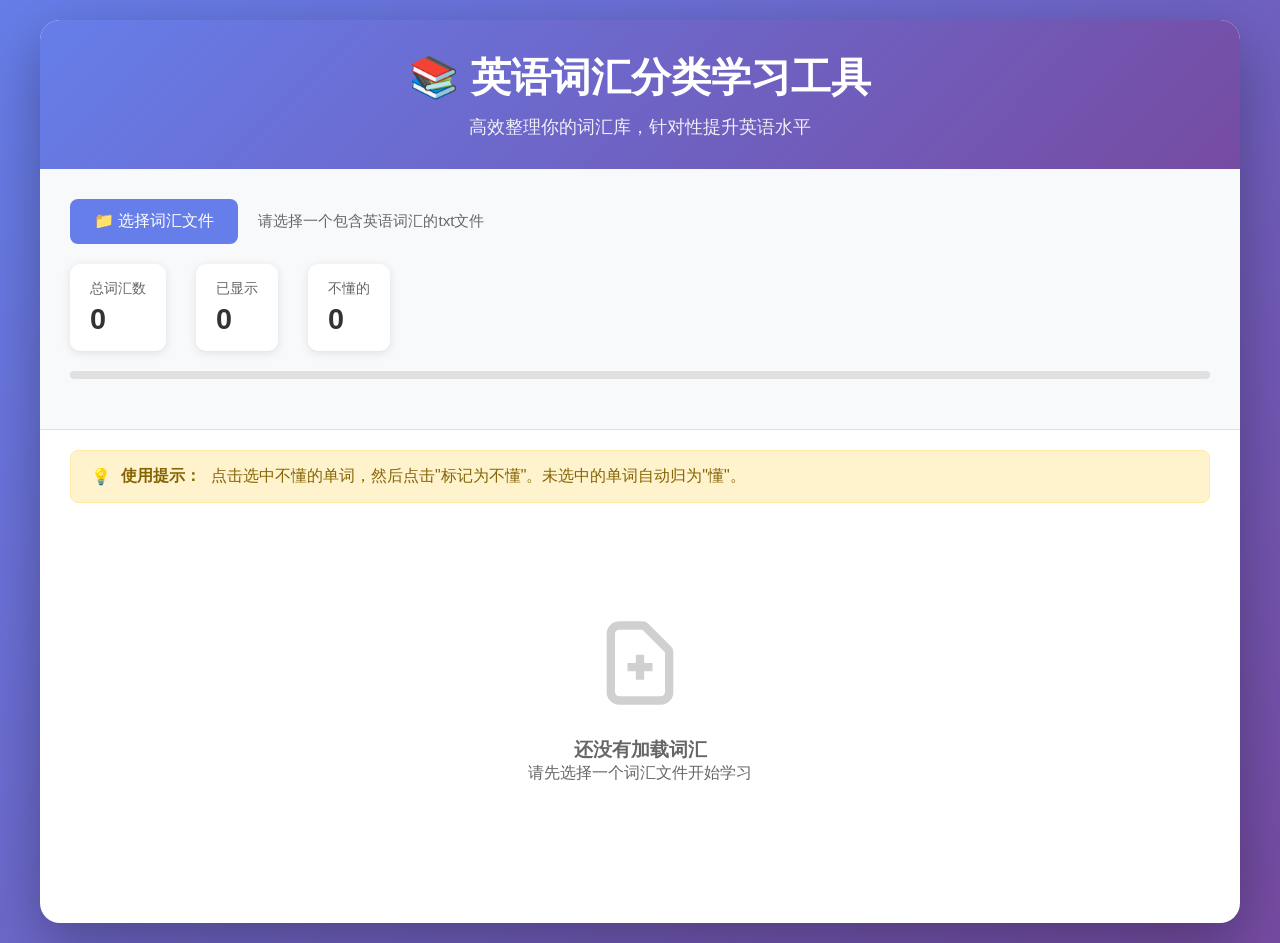
==== index.html @ f89741b5 "init" ====
<!DOCTYPE html>
<html lang="zh-CN">
<head>
    <meta charset="UTF-8">
    <meta name="viewport" content="width=device-width, initial-scale=1.0">
    <title>英语词汇分类学习工具</title>
    <style>
        * {
            margin: 0;
            padding: 0;
            box-sizing: border-box;
        }
        
        body {
            font-family: 'Segoe UI', Tahoma, Geneva, Verdana, sans-serif;
            background: linear-gradient(135deg, #667eea 0%, #764ba2 100%);
            min-height: 100vh;
            padding: 20px;
        }
        
        .container {
            max-width: 1200px;
            margin: 0 auto;
            background: white;
            border-radius: 20px;
            box-shadow: 0 20px 60px rgba(0,0,0,0.3);
            overflow: hidden;
        }
        
        header {
            background: linear-gradient(135deg, #667eea 0%, #764ba2 100%);
            color: white;
            padding: 30px;
            text-align: center;
        }
        
        header h1 {
            font-size: 2.5em;
            margin-bottom: 10px;
        }
        
        header p {
            font-size: 1.1em;
            opacity: 0.9;
        }
        
        .upload-section {
            padding: 30px;
            background: #f8f9fa;
            border-bottom: 1px solid #e0e0e0;
        }
        
        .file-input-wrapper {
            display: flex;
            align-items: center;
            gap: 20px;
            flex-wrap: wrap;
        }
        
        .file-input-label {
            background: #667eea;
            color: white;
            padding: 12px 24px;
            border-radius: 8px;
            cursor: pointer;
            transition: all 0.3s ease;
            font-weight: 500;
        }
        
        .file-input-label:hover {
            background: #5a67d8;
            transform: translateY(-2px);
            box-shadow: 0 5px 15px rgba(102, 126, 234, 0.4);
        }
        
        #fileInput {
            display: none;
        }
        
        .file-info {
            color: #666;
            font-size: 0.95em;
        }
        
        .stats {
            display: flex;
            gap: 30px;
            margin-top: 20px;
            flex-wrap: wrap;
        }
        
        .stat-item {
            background: white;
            padding: 15px 20px;
            border-radius: 10px;
            box-shadow: 0 2px 10px rgba(0,0,0,0.1);
        }
        
        .stat-label {
            color: #666;
            font-size: 0.9em;
            margin-bottom: 5px;
        }
        
        .stat-value {
            font-size: 1.8em;
            font-weight: bold;
            color: #333;
        }
        
        .words-section {
            padding: 30px;
            min-height: 400px;
        }
        
        .words-grid {
            display: grid;
            grid-template-columns: repeat(auto-fill, minmax(200px, 1fr));
            gap: 15px;
            margin-bottom: 30px;
        }
        
        .word-card {
            background: white;
            border: 2px solid #e0e0e0;
            border-radius: 12px;
            padding: 20px;
            cursor: pointer;
            transition: all 0.3s ease;
            text-align: center;
            position: relative;
            overflow: hidden;
        }
        
        .word-card::before {
            content: '';
            position: absolute;
            top: 0;
            left: 0;
            right: 0;
            height: 4px;
            background: linear-gradient(90deg, #dc3545, #c82333);
            transform: scaleX(0);
            transition: transform 0.3s ease;
        }
        
        .word-card:hover {
            transform: translateY(-5px);
            box-shadow: 0 10px 25px rgba(0,0,0,0.15);
        }
        
        .word-card.selected {
            background: linear-gradient(135deg, #dc3545 0%, #c82333 100%);
            color: white;
            border-color: #dc3545;
        }
        
        .word-card.selected::before {
            transform: scaleX(1);
        }
        
        .word-text {
            font-size: 1.3em;
            font-weight: 600;
            margin-bottom: 8px;
        }
        
        .word-index {
            font-size: 0.85em;
            opacity: 0.7;
        }
        
        .controls {
            display: flex;
            gap: 15px;
            justify-content: center;
            flex-wrap: wrap;
            margin-top: 30px;
        }
        
        .btn {
            padding: 12px 30px;
            border: none;
            border-radius: 8px;
            font-size: 1em;
            font-weight: 500;
            cursor: pointer;
            transition: all 0.3s ease;
            display: flex;
            align-items: center;
            gap: 8px;
        }
        
        .btn-danger {
            background: linear-gradient(135deg, #dc3545 0%, #c82333 100%);
            color: white;
        }
        
        .btn-danger:hover {
            transform: translateY(-2px);
            box-shadow: 0 5px 15px rgba(220, 53, 69, 0.4);
        }
        
        .btn-success {
            background: #28a745;
            color: white;
        }
        
        .btn-success:hover {
            background: #218838;
            transform: translateY(-2px);
        }
        
        .btn-info {
            background: #17a2b8;
            color: white;
        }
        
        .btn-info:hover {
            background: #138496;
            transform: translateY(-2px);
        }
        
        .btn:disabled {
            opacity: 0.5;
            cursor: not-allowed;
            transform: none !important;
        }
        
        .progress-bar {
            width: 100%;
            height: 8px;
            background: #e0e0e0;
            border-radius: 4px;
            overflow: hidden;
            margin: 20px 0;
        }
        
        .progress-fill {
            height: 100%;
            background: linear-gradient(90deg, #667eea, #764ba2);
            transition: width 0.3s ease;
        }
        
        .message {
            padding: 15px 20px;
            border-radius: 8px;
            margin: 20px 30px;
            display: none;
            animation: slideIn 0.3s ease;
        }
        
        .message.success {
            background: #d4edda;
            color: #155724;
            border: 1px solid #c3e6cb;
        }
        
        .message.error {
            background: #f8d7da;
            color: #721c24;
            border: 1px solid #f5c6cb;
        }
        
        .message.show {
            display: block;
        }
        
        @keyframes slideIn {
            from {
                opacity: 0;
                transform: translateY(-10px);
            }
            to {
                opacity: 1;
                transform: translateY(0);
            }
        }
        
        .empty-state {
            text-align: center;
            padding: 60px 20px;
            color: #666;
        }
        
        .empty-state svg {
            width: 100px;
            height: 100px;
            margin-bottom: 20px;
            opacity: 0.3;
        }
        
        .instruction-hint {
            background: #fff3cd;
            color: #856404;
            padding: 15px 20px;
            border-radius: 8px;
            margin: 20px 30px;
            border: 1px solid #ffeaa7;
            display: flex;
            align-items: center;
            gap: 10px;
        }
        
        .instruction-hint.hide {
            display: none;
        }
        
        @media (max-width: 768px) {
            .words-grid {
                grid-template-columns: repeat(auto-fill, minmax(150px, 1fr));
            }
            
            header h1 {
                font-size: 2em;
            }
            
            .controls {
                flex-direction: column;
            }
            
            .btn {
                width: 100%;
                justify-content: center;
            }
        }
    </style>
</head>
<body>
    <div class="container">
        <header>
            <h1>📚 英语词汇分类学习工具</h1>
            <p>高效整理你的词汇库，针对性提升英语水平</p>
        </header>
        
        <div class="upload-section">
            <div class="file-input-wrapper">
                <label for="fileInput" class="file-input-label">
                    📁 选择词汇文件
                </label>
                <input type="file" id="fileInput" accept=".txt">
                <span class="file-info" id="fileInfo">请选择一个包含英语词汇的txt文件</span>
            </div>
            
            <div class="stats">
                <div class="stat-item">
                    <div class="stat-label">总词汇数</div>
                    <div class="stat-value" id="totalWords">0</div>
                </div>
                <div class="stat-item">
                    <div class="stat-label">已显示</div>
                    <div class="stat-value" id="displayedWords">0</div>
                </div>
                <div class="stat-item">
                    <div class="stat-label">不懂的</div>
                    <div class="stat-value" id="unknownWords">0</div>
                </div>
            </div>
            
            <div class="progress-bar">
                <div class="progress-fill" id="progressFill" style="width: 0%"></div>
            </div>
        </div>
        
        <div class="instruction-hint" id="instructionHint">
            💡 <strong>使用提示：</strong>点击选中不懂的单词，然后点击"标记为不懂"。未选中的单词自动归为"懂"。
        </div>
        
        <div class="message" id="message"></div>
        
        <div class="words-section" id="wordsSection">
            <div class="empty-state" id="emptyState">
                <svg viewBox="0 0 24 24" fill="none" stroke="currentColor" stroke-width="2">
                    <path d="M9 13h6m-3-3v6m5 5H7a2 2 0 01-2-2V5a2 2 0 012-2h5.586a1 1 0 01.707.293l5.414 5.414a1 1 0 01.293.707V19a2 2 0 01-2 2z"/>
                </svg>
                <h3>还没有加载词汇</h3>
                <p>请先选择一个词汇文件开始学习</p>
            </div>
            
            <div class="words-grid" id="wordsGrid" style="display: none;"></div>
            
            <div class="controls" id="controls" style="display: none;">
                <button class="btn btn-danger" id="markUnknown">
                    ✗ 标记为不懂
                </button>
                <button class="btn btn-success" id="nextBatch">
                    → 下一组
                </button>
                <button class="btn btn-info" id="exportNow">
                    💾 立即导出文件
                </button>
            </div>
        </div>
    </div>

    <script>
        class VocabularyClassifier {
            constructor() {
                this.allWords = [];
                this.remainingWords = []; // 未显示的词汇池
                this.displayedWords = []; // 已显示过的词汇
                this.currentBatch = [];
                this.selectedWords = new Set();
                this.unknownWords = []; // 不懂的单词
                this.knownWords = []; // 懂的单词
                this.batchSize = 10;
                
                this.initializeElements();
                this.attachEventListeners();
            }
            
            initializeElements() {
                this.fileInput = document.getElementById('fileInput');
                this.fileInfo = document.getElementById('fileInfo');
                this.totalWordsEl = document.getElementById('totalWords');
                this.displayedWordsEl = document.getElementById('displayedWords');
                this.unknownWordsEl = document.getElementById('unknownWords');
                this.progressFill = document.getElementById('progressFill');
                this.wordsGrid = document.getElementById('wordsGrid');
                this.emptyState = document.getElementById('emptyState');
                this.controls = document.getElementById('controls');
                this.message = document.getElementById('message');
                this.instructionHint = document.getElementById('instructionHint');
                
                this.markUnknownBtn = document.getElementById('markUnknown');
                this.nextBatchBtn = document.getElementById('nextBatch');
                this.exportNowBtn = document.getElementById('exportNow');
            }
            
            attachEventListeners() {
                this.fileInput.addEventListener('change', (e) => this.handleFileUpload(e));
                this.markUnknownBtn.addEventListener('click', () => this.markWordsAsUnknown());
                this.nextBatchBtn.addEventListener('click', () => this.skipCurrentBatch());
                this.exportNowBtn.addEventListener('click', () => this.exportCurrentProgress());
            }
            
            // Fisher-Yates 洗牌算法
            shuffleArray(array) {
                const shuffled = [...array];
                for (let i = shuffled.length - 1; i > 0; i--) {
                    const j = Math.floor(Math.random() * (i + 1));
                    [shuffled[i], shuffled[j]] = [shuffled[j], shuffled[i]];
                }
                return shuffled;
            }
            
            async handleFileUpload(event) {
                const file = event.target.files[0];
                if (!file) return;
                
                if (!file.name.endsWith('.txt')) {
                    this.showMessage('请选择txt格式的文件', 'error');
                    return;
                }
                
                try {
                    const text = await file.text();
                    const words = text.split('\n')
                        .map(word => word.trim())
                        .filter(word => word.length > 0);
                    
                    if (words.length === 0) {
                        this.showMessage('文件中没有找到有效的词汇', 'error');
                        return;
                    }
                    
                    this.allWords = words;
                    // 初始化时打乱所有词汇
                    this.remainingWords = this.shuffleArray(words);
                    this.displayedWords = [];
                    this.knownWords = [];
                    this.unknownWords = [];
                    this.selectedWords.clear();
                    
                    this.fileInfo.textContent = `已加载: ${file.name} (${words.length} 个词汇)`;
                    this.updateStats();
                    this.loadNextBatch();
                    
                    // 显示使用提示
                    this.instructionHint.classList.remove('hide');
                    
                    this.showMessage(`成功加载 ${words.length} 个词汇，已随机排序`, 'success');
                } catch (error) {
                    this.showMessage('文件读取失败，请重试', 'error');
                    console.error('File reading error:', error);
                }
            }
            
            loadNextBatch() {
                if (this.remainingWords.length === 0) {
                    this.finishClassification();
                    return;
                }
                
                // 从剩余词汇中随机抽取一批
                const batchSize = Math.min(this.batchSize, this.remainingWords.length);
                this.currentBatch = this.remainingWords.splice(0, batchSize);
                
                // 将当前批次添加到已显示列表
                this.displayedWords.push(...this.currentBatch);
                
                this.displayWords();
                this.updateStats();
                
                this.emptyState.style.display = 'none';
                this.wordsGrid.style.display = 'grid';
                this.controls.style.display = 'flex';
                
                // 隐藏使用提示
                this.instructionHint.classList.add('hide');
            }
            
            displayWords() {
                this.wordsGrid.innerHTML = '';
                
                this.currentBatch.forEach((word, index) => {
                    const wordCard = document.createElement('div');
                    wordCard.className = 'word-card';
                    wordCard.dataset.word = word;
                    
                    // 显示在原始列表中的位置
                    const originalIndex = this.allWords.indexOf(word) + 1;
                    
                    wordCard.innerHTML = `
                        <div class="word-index">#${originalIndex}</div>
                        <div class="word-text">${word}</div>
                    `;
                    
                    wordCard.addEventListener('click', () => this.toggleWordSelection(word, wordCard));
                    this.wordsGrid.appendChild(wordCard);
                });
            }
            
            toggleWordSelection(word, element) {
                if (this.selectedWords.has(word)) {
                    this.selectedWords.delete(word);
                    element.classList.remove('selected');
                } else {
                    this.selectedWords.add(word);
                    element.classList.add('selected');
                }
            }
            
            markWordsAsUnknown() {
                // 保存当前选中的单词数量
                const selectedCount = this.selectedWords.size;
                
                if (selectedCount === 0) {
                    this.showMessage('请先选择不懂的词汇', 'error');
                    return;
                }
                
                // 将选中的单词标记为不懂
                this.selectedWords.forEach(word => {
                    this.unknownWords.push(word);
                });
                
                // 未选中的单词自动归为懂
                this.currentBatch.forEach(word => {
                    if (!this.selectedWords.has(word)) {
                        this.knownWords.push(word);
                    }
                });
                
                // 清空选中状态，准备加载下一批
                this.selectedWords.clear();
                
                // 加载下一批
                this.loadNextBatch();
                
                this.showMessage(`已标记 ${selectedCount} 个不懂的词汇，其余自动归为懂`, 'success');
            }
            
            skipCurrentBatch() {
                // 如果当前批次有选中的单词，先处理它们
                if (this.selectedWords.size > 0) {
                    this.markWordsAsUnknown();
                } else {
                    // 如果没有选中任何单词，将当前批次全部归为懂
                    this.currentBatch.forEach(word => {
                        this.knownWords.push(word);
                    });
                    
                    // 清空选中状态，准备加载下一批
                    this.selectedWords.clear();
                    
                    // 加载下一批
                    this.loadNextBatch();
                    
                    this.showMessage(`已将 ${this.currentBatch.length} 个词汇自动归为懂`, 'success');
                }
            }
            
            updateStats() {
                const total = this.allWords.length;
                const displayed = this.displayedWords.length;
                const unknown = this.unknownWords.length;
                
                this.totalWordsEl.textContent = total;
                this.displayedWordsEl.textContent = displayed;
                this.unknownWordsEl.textContent = unknown;
                
                const progress = total > 0 ? (displayed / total) * 100 : 0;
                this.progressFill.style.width = `${progress}%`;
            }
            
            exportCurrentProgress() {
                // 计算真正剩余的词汇（未显示的）
                const finalRemainingWords = this.allWords.filter(word => 
                    !this.displayedWords.includes(word)
                );
                
                this.downloadFiles(finalRemainingWords);
                
                this.showMessage(`已导出：懂(${this.knownWords.length}) 不懂(${this.unknownWords.length}) 剩余(${finalRemainingWords.length})`, 'success');
            }
            
            finishClassification() {
                this.wordsGrid.style.display = 'none';
                this.controls.style.display = 'none';
                
                // 处理最后一批未标记的单词
                if (this.currentBatch.length > 0) {
                    // 如果最后一批有选中的单词，先处理它们
                    if (this.selectedWords.size > 0) {
                        this.selectedWords.forEach(word => {
                            this.unknownWords.push(word);
                        });
                        
                        this.currentBatch.forEach(word => {
                            if (!this.selectedWords.has(word)) {
                                this.knownWords.push(word);
                            }
                        });
                    } else {
                        // 如果没有选中任何单词，将当前批次全部归为懂
                        this.currentBatch.forEach(word => {
                            this.knownWords.push(word);
                        });
                    }
                }
                
                const finalRemainingWords = [];
                
                this.downloadFiles(finalRemainingWords);
                
                this.emptyState.style.display = 'block';
                this.emptyState.innerHTML = `
                    <svg viewBox="0 0 24 24" fill="none" stroke="currentColor" stroke-width="2">
                        <path d="M9 12l2 2 4-4m6 2a9 9 0 11-18 0 9 9 0 0118 0z"/>
                    </svg>
                    <h3>🎉 分类完成！</h3>
                    <p>已显示 ${this.displayedWords.length} 个词汇</p>
                    <p>懂: ${this.knownWords.length} | 不懂: ${this.unknownWords.length}</p>
                    <p>文件已自动下载到你的下载文件夹</p>
                    <button class="btn btn-info" onclick="location.reload()" style="margin-top: 20px;">
                        🔄 重新开始
                    </button>
                `;
            }
            
            downloadFiles(remainingWords) {
                // 下载懂的词汇
                if (this.knownWords.length > 0) {
                    this.downloadTextFile(this.knownWords.join('\n'), 'known_words.txt');
                }
                
                // 下载不懂的词汇
                if (this.unknownWords.length > 0) {
                    this.downloadTextFile(this.unknownWords.join('\n'), 'unknown_words.txt');
                }
                
                // 下载删去所有显示单词后的词汇
                if (remainingWords.length > 0) {
                    this.downloadTextFile(remainingWords.join('\n'), 'remaining_words.txt');
                } else {
                    this.downloadTextFile('', 'remaining_words.txt');
                }
            }
            
            downloadTextFile(content, filename) {
                const blob = new Blob([content], { type: 'text/plain;charset=utf-8' });
                const url = URL.createObjectURL(blob);
                const link = document.createElement('a');
                link.href = url;
                link.download = filename;
                document.body.appendChild(link);
                link.click();
                document.body.removeChild(link);
                URL.revokeObjectURL(url);
            }
            
            showMessage(text, type) {
                this.message.textContent = text;
                this.message.className = `message ${type} show`;
                
                setTimeout(() => {
                    this.message.classList.remove('show');
                }, 3000);
            }
        }
        
        // 初始化应用
        document.addEventListener('DOMContentLoaded', () => {
            new VocabularyClassifier();
        });
    </script>
</body>
</html>
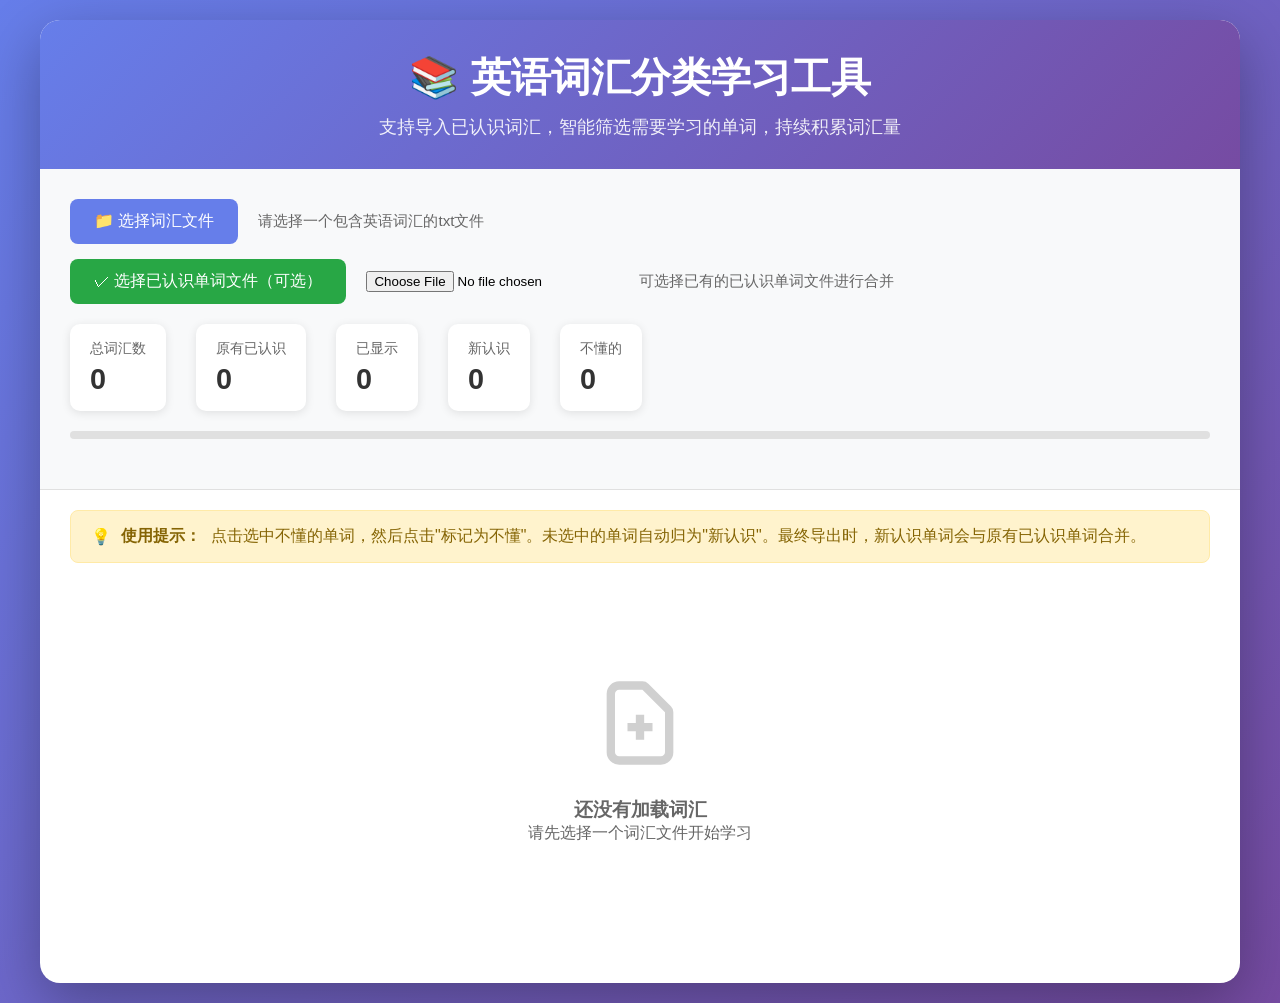
==== commit c2de2e84: "update" ====
--- a/index.html
+++ b/index.html
@@ -330,7 +330,7 @@
     <div class="container">
         <header>
             <h1>📚 英语词汇分类学习工具</h1>
-            <p>高效整理你的词汇库，针对性提升英语水平</p>
+            <p>支持导入已认识词汇，智能筛选需要学习的单词，持续积累词汇量</p>
         </header>
         
         <div class="upload-section">
@@ -341,6 +341,14 @@
                 <input type="file" id="fileInput" accept=".txt">
                 <span class="file-info" id="fileInfo">请选择一个包含英语词汇的txt文件</span>
             </div>
+
+            <div class="file-input-wrapper" style="margin-top: 15px;">
+                <label for="knownWordsInput" class="file-input-label" style="background: #28a745;">
+                    ✓ 选择已认识单词文件（可选）
+                </label>
+                <input type="file" id="knownWordsInput" accept=".txt">
+                <span class="file-info" id="knownWordsInfo">可选择已有的已认识单词文件进行合并</span>
+            </div>
             
             <div class="stats">
                 <div class="stat-item">
@@ -348,8 +356,16 @@
                     <div class="stat-value" id="totalWords">0</div>
                 </div>
                 <div class="stat-item">
+                    <div class="stat-label">原有已认识</div>
+                    <div class="stat-value" id="existingKnownWords">0</div>
+                </div>
+                <div class="stat-item">
                     <div class="stat-label">已显示</div>
                     <div class="stat-value" id="displayedWords">0</div>
+                </div>
+                <div class="stat-item">
+                    <div class="stat-label">新认识</div>
+                    <div class="stat-value" id="newKnownWords">0</div>
                 </div>
                 <div class="stat-item">
                     <div class="stat-label">不懂的</div>
@@ -363,7 +379,7 @@
         </div>
         
         <div class="instruction-hint" id="instructionHint">
-            💡 <strong>使用提示：</strong>点击选中不懂的单词，然后点击"标记为不懂"。未选中的单词自动归为"懂"。
+            💡 <strong>使用提示：</strong>点击选中不懂的单词，然后点击"标记为不懂"。未选中的单词自动归为"新认识"。最终导出时，新认识单词会与原有已认识单词合并。
         </div>
         
         <div class="message" id="message"></div>
@@ -402,26 +418,31 @@
                 this.currentBatch = [];
                 this.selectedWords = new Set();
                 this.unknownWords = []; // 不懂的单词
-                this.knownWords = []; // 懂的单词
+                this.knownWords = []; // 新懂的单词（本次学习中认识的）
+                this.existingKnownWords = []; // 原有已认识的单词
                 this.batchSize = 10;
-                
+
                 this.initializeElements();
                 this.attachEventListeners();
             }
             
             initializeElements() {
                 this.fileInput = document.getElementById('fileInput');
+                this.knownWordsInput = document.getElementById('knownWordsInput');
                 this.fileInfo = document.getElementById('fileInfo');
+                this.knownWordsInfo = document.getElementById('knownWordsInfo');
                 this.totalWordsEl = document.getElementById('totalWords');
                 this.displayedWordsEl = document.getElementById('displayedWords');
                 this.unknownWordsEl = document.getElementById('unknownWords');
+                this.existingKnownWordsEl = document.getElementById('existingKnownWords');
+                this.newKnownWordsEl = document.getElementById('newKnownWords');
                 this.progressFill = document.getElementById('progressFill');
                 this.wordsGrid = document.getElementById('wordsGrid');
                 this.emptyState = document.getElementById('emptyState');
                 this.controls = document.getElementById('controls');
                 this.message = document.getElementById('message');
                 this.instructionHint = document.getElementById('instructionHint');
-                
+
                 this.markUnknownBtn = document.getElementById('markUnknown');
                 this.nextBatchBtn = document.getElementById('nextBatch');
                 this.exportNowBtn = document.getElementById('exportNow');
@@ -429,6 +450,7 @@
             
             attachEventListeners() {
                 this.fileInput.addEventListener('change', (e) => this.handleFileUpload(e));
+                this.knownWordsInput.addEventListener('change', (e) => this.handleKnownWordsFile(e));
                 this.markUnknownBtn.addEventListener('click', () => this.markWordsAsUnknown());
                 this.nextBatchBtn.addEventListener('click', () => this.skipCurrentBatch());
                 this.exportNowBtn.addEventListener('click', () => this.exportCurrentProgress());
@@ -444,42 +466,79 @@
                 return shuffled;
             }
             
-            async handleFileUpload(event) {
+            async handleKnownWordsFile(event) {
                 const file = event.target.files[0];
-                if (!file) return;
-                
+                if (!file) {
+                    this.existingKnownWords = [];
+                    this.knownWordsInfo.textContent = '可选择已有的已认识单词文件进行合并';
+                    this.updateStats();
+                    return;
+                }
+
                 if (!file.name.endsWith('.txt')) {
-                    this.showMessage('请选择txt格式的文件', 'error');
+                    this.showMessage('请选择txt格式的已认识单词文件', 'error');
                     return;
                 }
-                
+
                 try {
                     const text = await file.text();
                     const words = text.split('\n')
                         .map(word => word.trim())
                         .filter(word => word.length > 0);
-                    
+
+                    this.existingKnownWords = words;
+                    this.knownWordsInfo.textContent = `已加载: ${file.name} (${words.length} 个已认识词汇)`;
+                    this.updateStats();
+                    this.showMessage(`成功加载 ${words.length} 个已认识词汇`, 'success');
+                } catch (error) {
+                    this.showMessage('已认识单词文件读取失败，请重试', 'error');
+                    console.error('Known words file reading error:', error);
+                }
+            }
+
+            async handleFileUpload(event) {
+                const file = event.target.files[0];
+                if (!file) return;
+
+                if (!file.name.endsWith('.txt')) {
+                    this.showMessage('请选择txt格式的文件', 'error');
+                    return;
+                }
+
+                try {
+                    const text = await file.text();
+                    const words = text.split('\n')
+                        .map(word => word.trim())
+                        .filter(word => word.length > 0);
+
                     if (words.length === 0) {
                         this.showMessage('文件中没有找到有效的词汇', 'error');
                         return;
                     }
-                    
+
                     this.allWords = words;
-                    // 初始化时打乱所有词汇
-                    this.remainingWords = this.shuffleArray(words);
+
+                    // 过滤掉原有已认识的单词，只保留需要学习的词汇
+                    const wordsToLearn = words.filter(word => !this.existingKnownWords.includes(word));
+
+                    // 初始化时打乱待学习词汇
+                    this.remainingWords = this.shuffleArray(wordsToLearn);
                     this.displayedWords = [];
-                    this.knownWords = [];
+                    this.knownWords = []; // 本次新认识的单词
                     this.unknownWords = [];
                     this.selectedWords.clear();
-                    
-                    this.fileInfo.textContent = `已加载: ${file.name} (${words.length} 个词汇)`;
+
+                    this.fileInfo.textContent = `已加载: ${file.name} (${words.length} 个词汇，需要学习 ${wordsToLearn.length} 个)`;
                     this.updateStats();
-                    this.loadNextBatch();
-                    
+
+                    if (wordsToLearn.length > 0) {
+                        this.loadNextBatch();
+                    } else {
+                        this.showMessage('所有词汇都已标记为认识，无需学习', 'success');
+                    }
+
                     // 显示使用提示
                     this.instructionHint.classList.remove('hide');
-                    
-                    this.showMessage(`成功加载 ${words.length} 个词汇，已随机排序`, 'success');
                 } catch (error) {
                     this.showMessage('文件读取失败，请重试', 'error');
                     console.error('File reading error:', error);
@@ -593,32 +652,38 @@
             
             updateStats() {
                 const total = this.allWords.length;
+                const existingKnown = this.existingKnownWords.length;
                 const displayed = this.displayedWords.length;
+                const newKnown = this.knownWords.length;
                 const unknown = this.unknownWords.length;
-                
+
                 this.totalWordsEl.textContent = total;
+                this.existingKnownWordsEl.textContent = existingKnown;
                 this.displayedWordsEl.textContent = displayed;
+                this.newKnownWordsEl.textContent = newKnown;
                 this.unknownWordsEl.textContent = unknown;
-                
-                const progress = total > 0 ? (displayed / total) * 100 : 0;
+
+                // 计算学习进度（基于待学习的词汇）
+                const wordsToLearn = total - existingKnown;
+                const progress = wordsToLearn > 0 ? (displayed / wordsToLearn) * 100 : 100;
                 this.progressFill.style.width = `${progress}%`;
             }
             
             exportCurrentProgress() {
                 // 计算真正剩余的词汇（未显示的）
-                const finalRemainingWords = this.allWords.filter(word => 
-                    !this.displayedWords.includes(word)
+                const finalRemainingWords = this.allWords.filter(word =>
+                    !this.displayedWords.includes(word) && !this.existingKnownWords.includes(word)
                 );
-                
-                this.downloadFiles(finalRemainingWords);
-                
-                this.showMessage(`已导出：懂(${this.knownWords.length}) 不懂(${this.unknownWords.length}) 剩余(${finalRemainingWords.length})`, 'success');
+
+                const allKnownCount = this.downloadFiles(finalRemainingWords);
+
+                this.showMessage(`已导出：总认识(${allKnownCount}) 原有(${this.existingKnownWords.length}) 新认识(${this.knownWords.length}) 不懂(${this.unknownWords.length}) 剩余(${finalRemainingWords.length})`, 'success');
             }
             
             finishClassification() {
                 this.wordsGrid.style.display = 'none';
                 this.controls.style.display = 'none';
-                
+
                 // 处理最后一批未标记的单词
                 if (this.currentBatch.length > 0) {
                     // 如果最后一批有选中的单词，先处理它们
@@ -626,7 +691,7 @@
                         this.selectedWords.forEach(word => {
                             this.unknownWords.push(word);
                         });
-                        
+
                         this.currentBatch.forEach(word => {
                             if (!this.selectedWords.has(word)) {
                                 this.knownWords.push(word);
@@ -639,11 +704,10 @@
                         });
                     }
                 }
-                
+
                 const finalRemainingWords = [];
-                
-                this.downloadFiles(finalRemainingWords);
-                
+                const allKnownCount = this.downloadFiles(finalRemainingWords);
+
                 this.emptyState.style.display = 'block';
                 this.emptyState.innerHTML = `
                     <svg viewBox="0 0 24 24" fill="none" stroke="currentColor" stroke-width="2">
@@ -651,7 +715,8 @@
                     </svg>
                     <h3>🎉 分类完成！</h3>
                     <p>已显示 ${this.displayedWords.length} 个词汇</p>
-                    <p>懂: ${this.knownWords.length} | 不懂: ${this.unknownWords.length}</p>
+                    <p>原有已认识: ${this.existingKnownWords.length} | 新认识: ${this.knownWords.length} | 不懂: ${this.unknownWords.length}</p>
+                    <p>总计已认识: ${allKnownCount} 个词汇</p>
                     <p>文件已自动下载到你的下载文件夹</p>
                     <button class="btn btn-info" onclick="location.reload()" style="margin-top: 20px;">
                         🔄 重新开始
@@ -660,22 +725,28 @@
             }
             
             downloadFiles(remainingWords) {
-                // 下载懂的词汇
-                if (this.knownWords.length > 0) {
-                    this.downloadTextFile(this.knownWords.join('\n'), 'known_words.txt');
-                }
-                
+                // 合并原有已认识单词和新认识的单词，并去重
+                const allKnownWords = [...new Set([...this.existingKnownWords, ...this.knownWords])];
+
+                // 下载所有认识的词汇（包含原有的和本次新认识的）
+                if (allKnownWords.length > 0) {
+                    this.downloadTextFile(allKnownWords.join('\n'), 'known_words.txt');
+                }
+
                 // 下载不懂的词汇
                 if (this.unknownWords.length > 0) {
                     this.downloadTextFile(this.unknownWords.join('\n'), 'unknown_words.txt');
                 }
-                
+
                 // 下载删去所有显示单词后的词汇
                 if (remainingWords.length > 0) {
                     this.downloadTextFile(remainingWords.join('\n'), 'remaining_words.txt');
                 } else {
                     this.downloadTextFile('', 'remaining_words.txt');
                 }
+
+                // 返回合并后的已认识词汇数量用于提示
+                return allKnownWords.length;
             }
             
             downloadTextFile(content, filename) {
